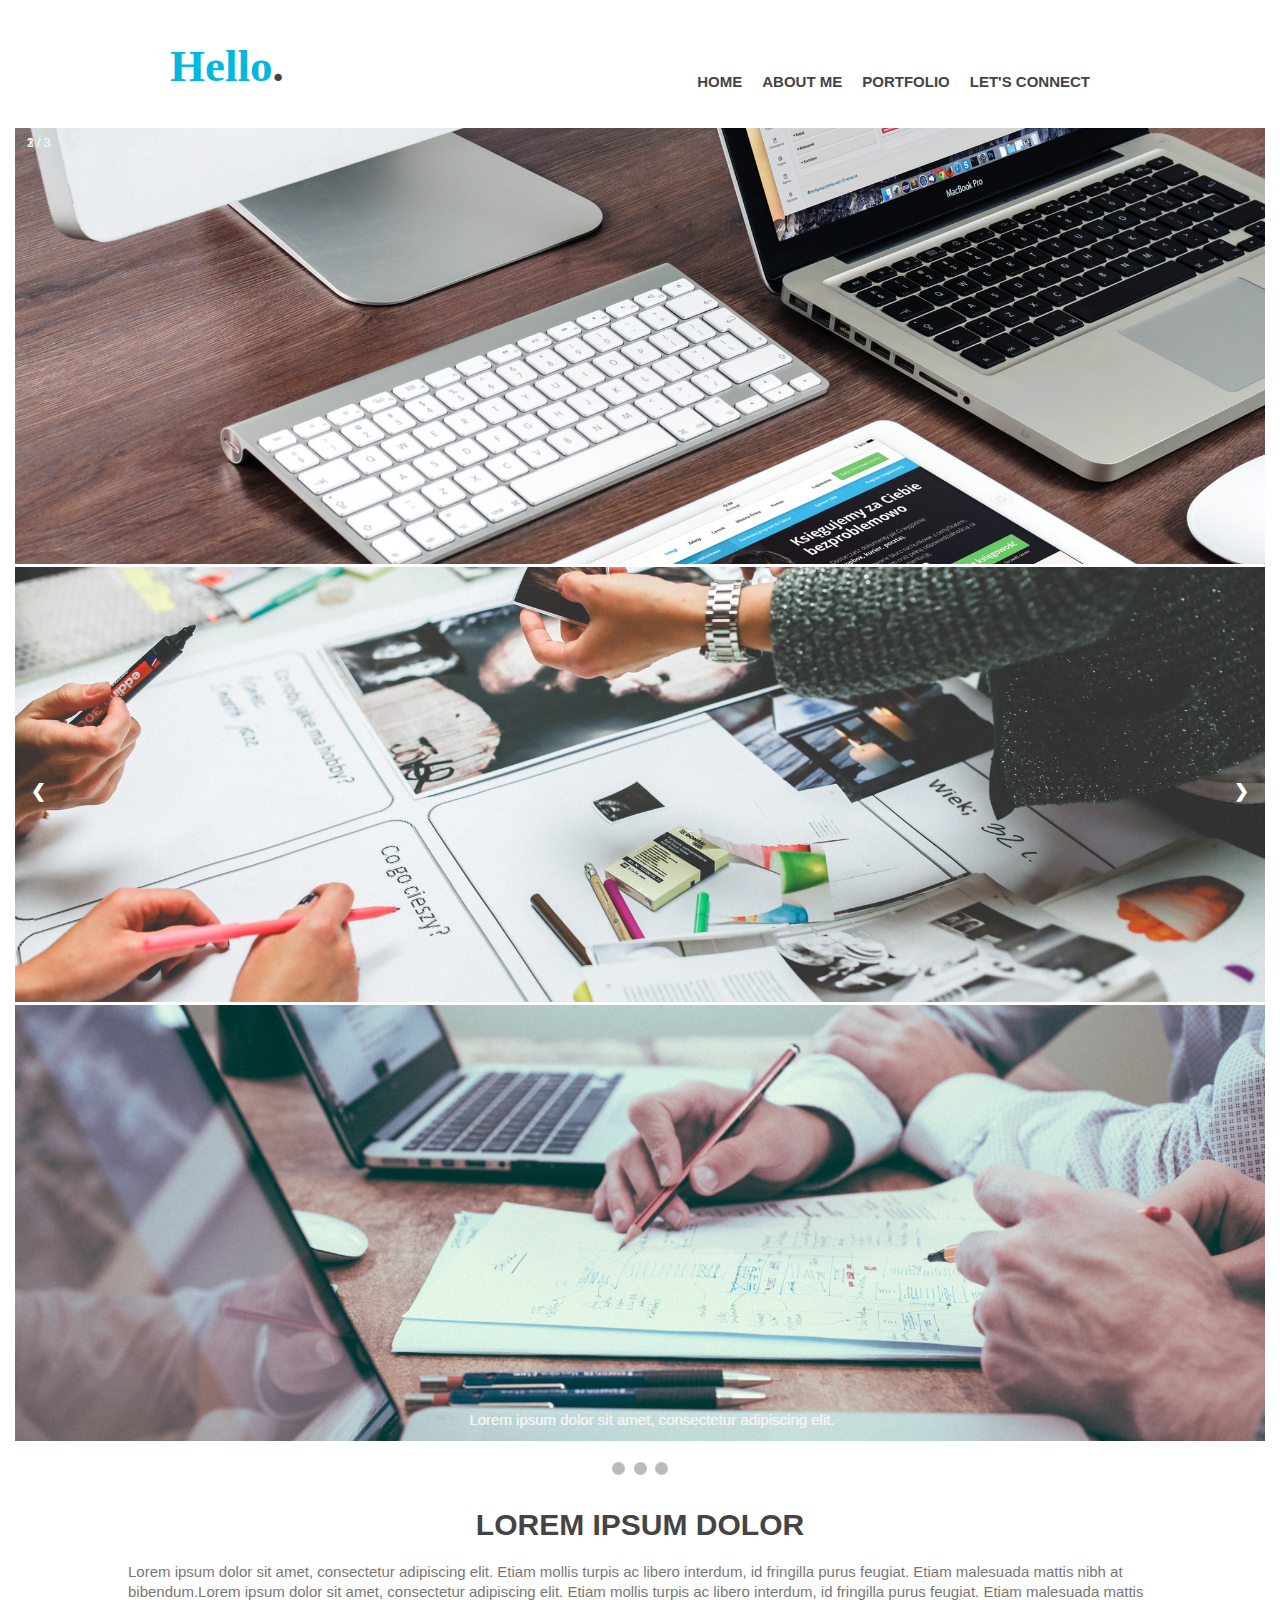
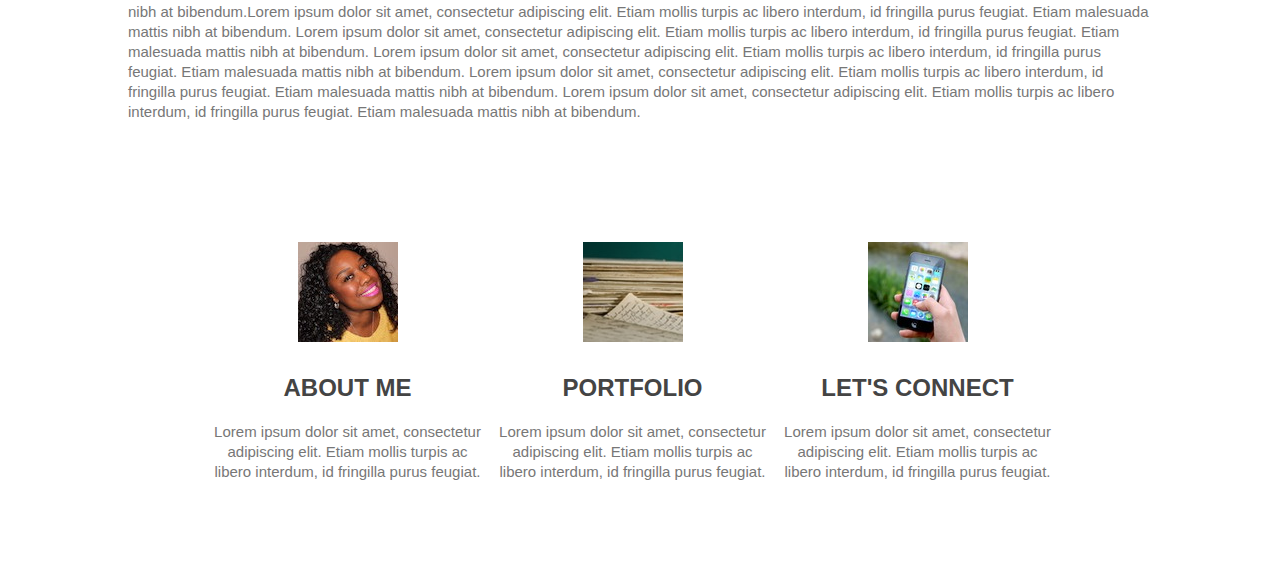
==== index.html @ ece85d05 "final project v2" ====
<!DOCTYPE HTML>
<html>
	<head>
 		<title>Profile</title>
    	<link rel="stylesheet" href="EricCSSReset.css">
		<link rel="stylesheet" href="style.css">
		<script src="app.js"></script>

	</head>
 	
 	<body>
 		<header>
			<div class="wrapper">
				<h1><span style="color:#02b8dd">Hello</span>.</h1>
				<nav>
					<ul>
						<li><a href="index.html">Home</a></li>
						<li><a href="Bio.html">About Me</a></li>
						<li><a href="portfolio.html">Portfolio</a></li>
						<li><a href="contactinfo.html">Let's Connect</a></li>
					</ul>
				</nav>
			</div>
		</header>
		
<div class="slideshow-container">
  <div class="mySlides fade">
    <div class="numbertext">1 / 3</div>
    <img src="images/herolaptop.jpg" style="width:100%">
    <div class="text">Lorem ipsum dolor sit amet, consectetur adipiscing elit.</div>
  </div>

   <div class="mySlides fade"> 
    <div class="numbertext">2 / 3</div>
    <img src="images/herohands.jpg" style="width:100%">
    <div class="text">Lorem ipsum dolor sit amet, consectetur adipiscing elit.</div>
  </div>

  <div class="mySlides fade">
    <div class="numbertext">3 / 3</div>
    <img src="images/herostrategy.jpg" style="width:100%">
    <div class="text">Lorem ipsum dolor sit amet, consectetur adipiscing elit.</div>
  </div>

  <a class="prev" onclick="plusSlides(-1)">&#10094;</a>
  <a class="next" onclick="plusSlides(1)">&#10095;</a>
</div>
<br>

<div style="text-align:center">
  <span class="dot" onclick="currentSlide(1)"></span> 
  <span class="dot" onclick="currentSlide(2)"></span> 
  <span class="dot" onclick="currentSlide(3)"></span> 
</div>
		<div class="philosophy">
		<h3>Lorem ipsum dolor</h3> 
		<p>Lorem ipsum dolor sit amet, consectetur adipiscing elit. Etiam mollis turpis ac libero interdum, id fringilla purus feugiat. Etiam malesuada mattis nibh at bibendum.Lorem ipsum dolor sit amet, consectetur adipiscing elit. Etiam mollis turpis ac libero interdum, id fringilla purus feugiat. Etiam malesuada mattis nibh at bibendum.Lorem ipsum dolor sit amet, consectetur adipiscing elit. Etiam mollis turpis ac libero interdum, id fringilla purus feugiat. Etiam malesuada mattis nibh at bibendum. Lorem ipsum dolor sit amet, consectetur adipiscing elit. Etiam mollis turpis ac libero interdum, id fringilla purus feugiat. Etiam malesuada mattis nibh at bibendum. Lorem ipsum dolor sit amet, consectetur adipiscing elit. Etiam mollis turpis ac libero interdum, id fringilla purus feugiat. Etiam malesuada mattis nibh at bibendum. Lorem ipsum dolor sit amet, consectetur adipiscing elit. Etiam mollis turpis ac libero interdum, id fringilla purus feugiat. Etiam malesuada mattis nibh at bibendum. Lorem ipsum dolor sit amet, consectetur adipiscing elit. Etiam mollis turpis ac libero interdum, id fringilla purus feugiat. Etiam malesuada mattis nibh at bibendum.</p>
		</div> 
		

		<div id="features">
			<div class="wrapper">
				<ul>
					<li class="feature-1">
					<h4><a href="Bio.html">About Me</a></h4>
					<p>Lorem ipsum dolor sit amet, consectetur adipiscing elit. Etiam mollis turpis ac libero interdum, id fringilla purus feugiat. </p>
					</li>
					<li class="feature-2">
					<h4><a href="portfolio.html">Portfolio</a> </h4>
					<p>Lorem ipsum dolor sit amet, consectetur adipiscing elit. Etiam mollis turpis ac libero interdum, id fringilla purus feugiat.</p>
					</li>
					<li class="feature-3">
					<h4><a href="contactinfo.html">Let's Connect</a></h4>
					<p>Lorem ipsum dolor sit amet, consectetur adipiscing elit. Etiam mollis turpis ac libero interdum, id fringilla purus feugiat.</p>
				</li>
				<div class="clear"></div>
				</ul>
			</div>
		</div>
		</body>
	</html>
---- style.css ----
body {
	background-color: #fff;
	color: #777;
	font: normal 15px "Helvetica Neue", Arial, Helvetica, Geneva, sans-serif;
}

p {
	line-height: 20px;
	margin-bottom: 20px;
}

h1 {
	font-family: 'Crete Round', serif;
	font-weight: bold;
	color: #444;
	font-size: 45px;
	margin-bottom: 20px;
}

h2 {
	font-weight: 300;
	color: #444;
	font-size: 55px;
	text-transform: uppercase;
	text-align: center;
	margin-bottom: 20px;
}

h3 {
	font-size: 30px;
	color: #444;
	font-weight: bold;
	text-transform: uppercase;
	text-align: center;
	margin-bottom: 20px;
}

h4 {
	font-size: 24px;
	color: #444;
	font-weight: bold;
	text-transform: uppercase;
	margin-bottom: 20px;
}

h5 {
	font-size: 15px;
	color: #444;
	font-weight: bold;
	text-transform: uppercase;
}

a {
	text-decoration: none;
	color: #444;
}

a:hover {
	color: #02b8dd;
}

strong {
	font-weight: bold;
}

small {
	font-size: 13px;
	color: #777;
	font-style: italic;
}

.clear {
	clear: both;
}

.wrapper {
	margin: 0 auto;
	padding: 0 20px;
	width: 940px;
}
header {
	height: 120px;
}

header h1 {
	float: left;
	margin-top: 32px;
}

header h1 .color {
	color: #02b8dd;
}

header nav {
	float: right;
}

header nav ul li {
	float: left;
	display: inline-block;
	margin-top: 50px;
}

header nav ul li a {
	color: #444;
	text-transform: uppercase;
	font-weight: bold;
	display: block;
	margin-right: 20px;
}
/* Slideshow container */
.slideshow-container {
  max-width: 1250px;
  position: relative;
  margin: auto;
}

/* Next & previous buttons */
.prev, .next {
  cursor: pointer;
  position: absolute;
  top: 50%;
  width: auto;
  margin-top: -22px;
  padding: 16px;
  color: white;
  font-weight: bold;
  font-size: 18px;
  transition: 0.6s ease;
  border-radius: 0 3px 3px 0;
}

/* Position the "next button" to the right */
.next {
  right: 0;
  border-radius: 3px 0 0 3px;
}
/* On hover, add a black background color with a little bit see-through */
.prev:hover, .next:hover {
  background-color: rgba(0,0,0,0.8);
}

/* Caption text */
.text {
  color: #f2f2f2;
  font-size: 15px;
  padding: 8px 12px;
  position: absolute;
  bottom: 8px;
  width: 100%;
  text-align: center;
}

/* Number text (1/3 etc) */
.numbertext {
  color: #f2f2f2;
  font-size: 12px;
  padding: 8px 12px;
  position: absolute;
  top: 0;
}
/* The dots/bullets/indicators */
.dot {
  cursor:pointer;
  height: 13px;
  width: 13px;
  margin: 0 2px;
  background-color: #bbb;
  border-radius: 50%;
  display: inline-block;
  transition: background-color 0.6s ease;
}

.active, .dot:hover {
  background-color: #717171;
}

/* Fading animation */
.fade {
  -webkit-animation-name: fade;
  -webkit-animation-duration: 1.5s;
  animation-name: fade;
  animation-duration: 1.5s;
}

@-webkit-keyframes fade {
  from {opacity: .4} 
  to {opacity: 1}
}
@keyframes fade {
  from {opacity: .4} 
  to {opacity: 1}
}
.philosophy {
	text-align: left;
	margin: 120px;
	margin-top: 10px
}


#features ul {
	margin: 80px 0;
}

#features ul li {
	width: 275px;
	padding-top: 100px;
	float: left;
	margin-right: 10px;
	text-align: center;
	list-style: none;
}


#features ul li.feature-1 {
	background: url("images/India.jpg") no-repeat top center;
}
#features ul li.feature-2 {
	background: url("images/portfolio.jpeg") no-repeat top center;
}
#features ul li.feature-3 {
	background: url("images/contact.jpg") no-repeat top center;
}
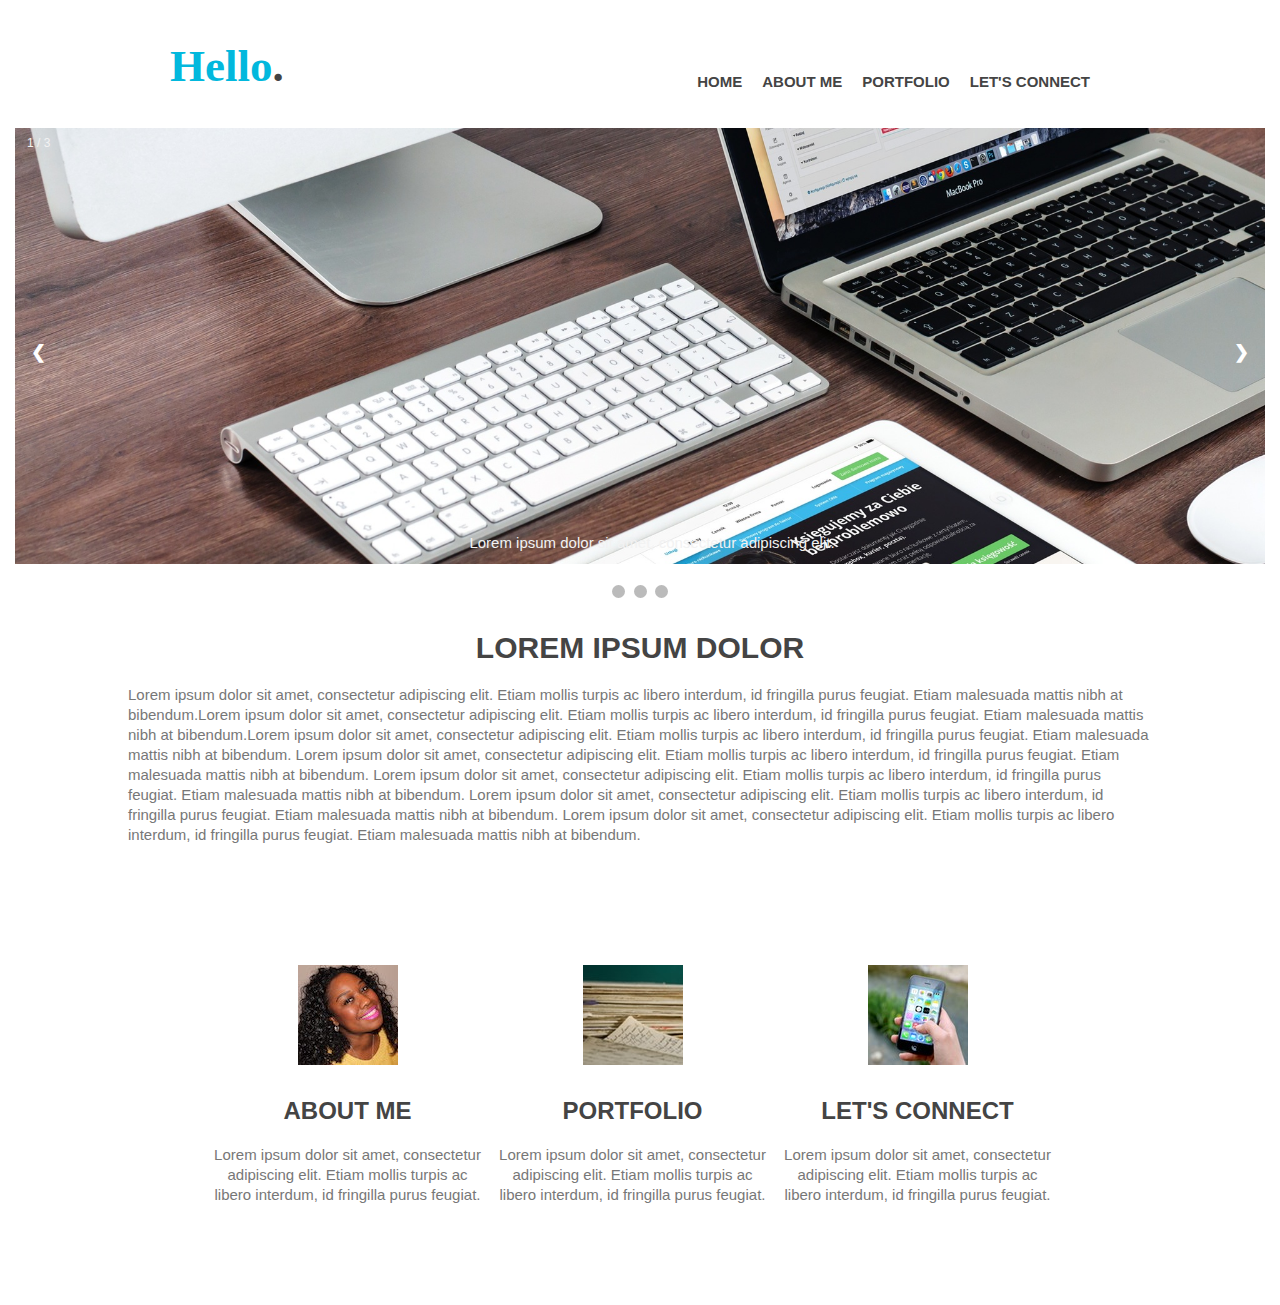
==== commit 18bf7fb9: "modified carosel action" ====
--- a/index.html
+++ b/index.html
@@ -4,7 +4,7 @@
  		<title>Profile</title>
     	<link rel="stylesheet" href="EricCSSReset.css">
 		<link rel="stylesheet" href="style.css">
-		<script src="app.js"></script>
+		
 
 	</head>
  	
@@ -77,5 +77,6 @@
 				</ul>
 			</div>
 		</div>
+		<script src="app.js"></script>
 		</body>
 	</html>